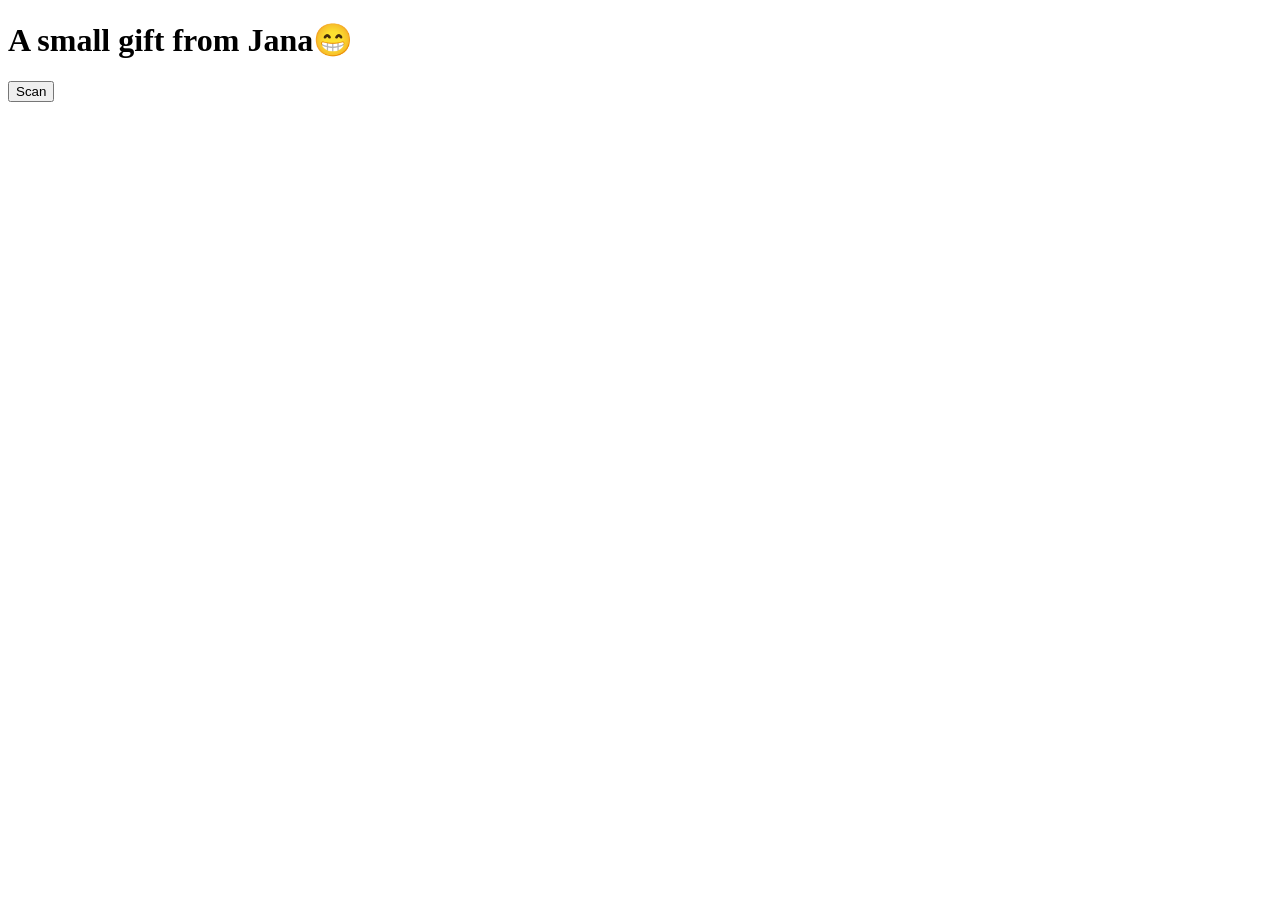
==== index.html @ ef1179a1 "Add files via upload" ====
<!DOCTYPE html>
<html lang="en">
<head>
    <meta charset="UTF-8">
    <meta name="viewport" content="width=device-width, initial-scale=1.0">
    <title>AR Web Version</title>
    <link rel="stylesheet" href="styles.css">
</head>
<body>
    <div class="container">
        <h1>A small gift from Jana😁</h1>
        <button id="scan-btn">Scan</button>
    </div>
    <script src="script.js"></script>
</body>
</html>
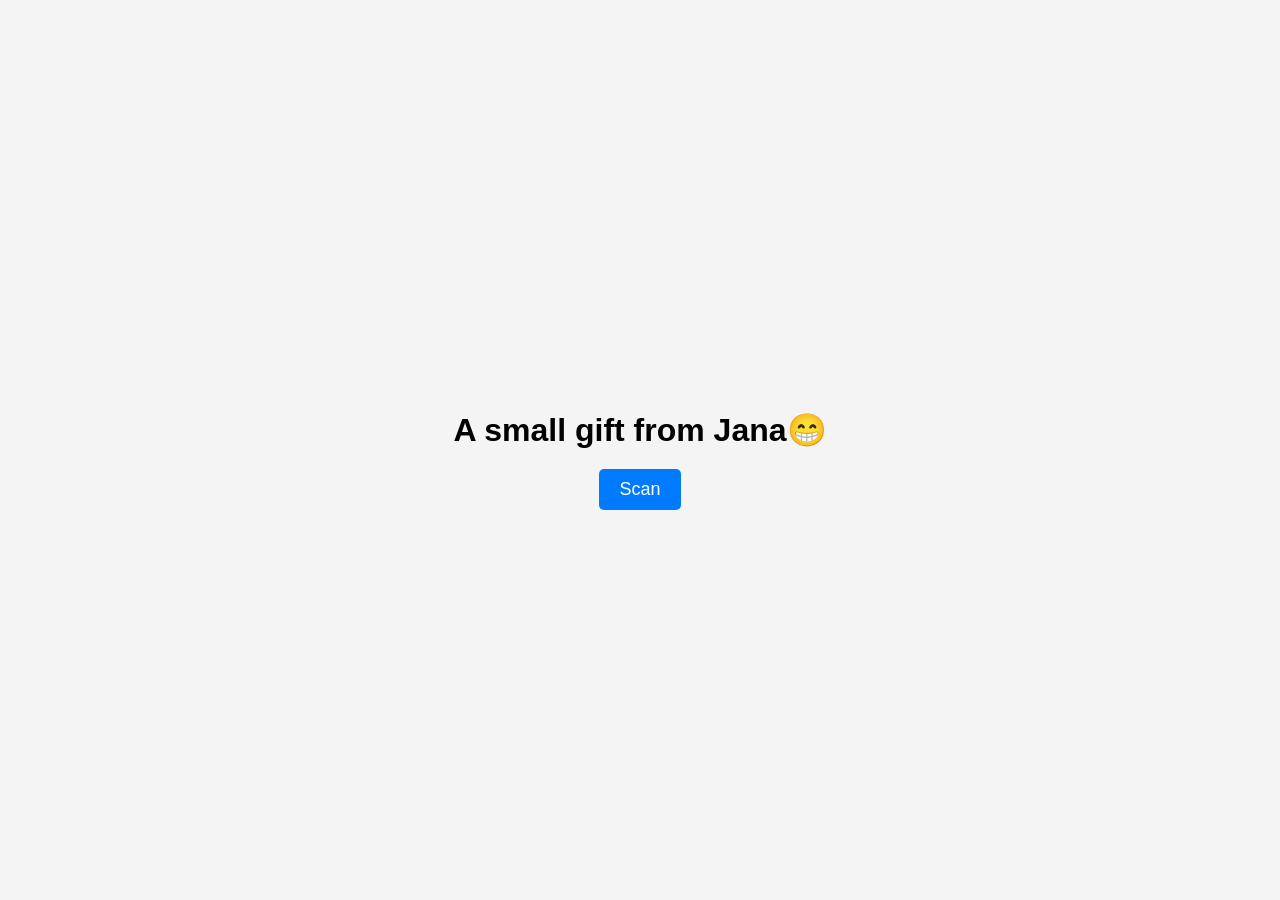
==== commit e0af5aaf: "Update index.html" ====
--- a/index.html
+++ b/index.html
@@ -3,14 +3,36 @@
 <head>
     <meta charset="UTF-8">
     <meta name="viewport" content="width=device-width, initial-scale=1.0">
-    <title>AR Web Version</title>
-    <link rel="stylesheet" href="styles.css">
+    <title>AR Web Viewer</title>
+    <style>
+        body {
+            font-family: Arial, sans-serif;
+            text-align: center;
+            background-color: #f4f4f4;
+            margin: 0;
+            padding: 0;
+            display: flex;
+            flex-direction: column;
+            justify-content: center;
+            align-items: center;
+            height: 100vh;
+        }
+        h1 {
+            margin-bottom: 20px;
+        }
+        button {
+            padding: 10px 20px;
+            font-size: 18px;
+            cursor: pointer;
+            border: none;
+            background-color: #007bff;
+            color: white;
+            border-radius: 5px;
+        }
+    </style>
 </head>
 <body>
-    <div class="container">
-        <h1>A small gift from Jana😁</h1>
-        <button id="scan-btn">Scan</button>
-    </div>
-    <script src="script.js"></script>
+    <h1>A small gift from Jana😁</h1>
+    <button onclick="location.href='scan.html'">Scan</button>
 </body>
 </html>
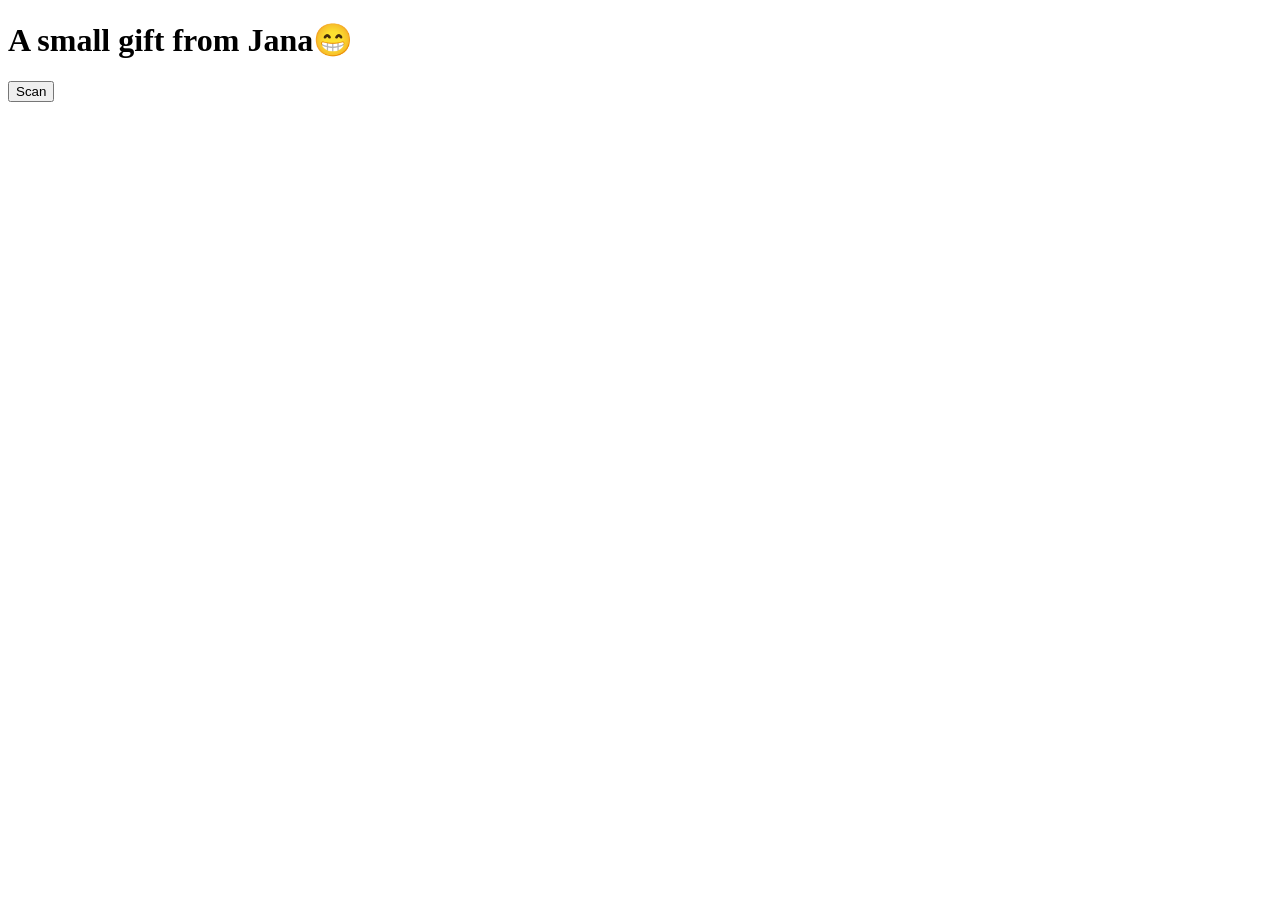
==== commit 0df04d81: "Update index.html" ====
--- a/index.html
+++ b/index.html
@@ -4,32 +4,7 @@
     <meta charset="UTF-8">
     <meta name="viewport" content="width=device-width, initial-scale=1.0">
     <title>AR Web Viewer</title>
-    <style>
-        body {
-            font-family: Arial, sans-serif;
-            text-align: center;
-            background-color: #f4f4f4;
-            margin: 0;
-            padding: 0;
-            display: flex;
-            flex-direction: column;
-            justify-content: center;
-            align-items: center;
-            height: 100vh;
-        }
-        h1 {
-            margin-bottom: 20px;
-        }
-        button {
-            padding: 10px 20px;
-            font-size: 18px;
-            cursor: pointer;
-            border: none;
-            background-color: #007bff;
-            color: white;
-            border-radius: 5px;
-        }
-    </style>
+    <link rel="stylesheet" href="style.css">
 </head>
 <body>
     <h1>A small gift from Jana😁</h1>
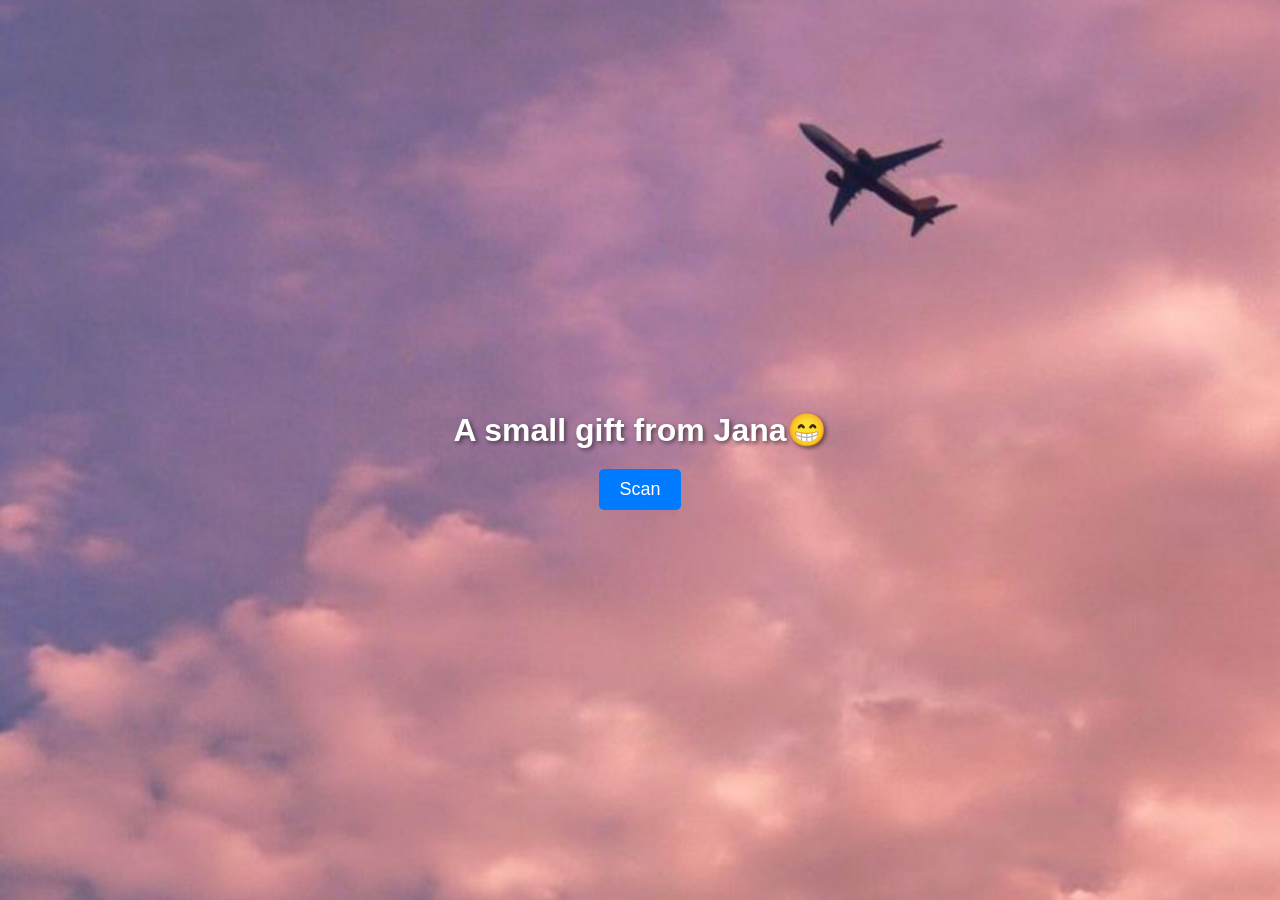
==== commit c1341f77: "Update index.html" ====
--- a/index.html
+++ b/index.html
@@ -4,7 +4,35 @@
     <meta charset="UTF-8">
     <meta name="viewport" content="width=device-width, initial-scale=1.0">
     <title>AR Web Viewer</title>
-    <link rel="stylesheet" href="style.css">
+    <style>
+        body {
+            font-family: Arial, sans-serif;
+            text-align: center;
+            background: url('bg.jpg') no-repeat center center fixed;
+            background-size: cover;
+            margin: 0;
+            padding: 0;
+            display: flex;
+            flex-direction: column;
+            justify-content: center;
+            align-items: center;
+            height: 100vh;
+        }
+        h1 {
+            margin-bottom: 20px;
+            color: white;
+            text-shadow: 2px 2px 4px rgba(0, 0, 0, 0.5);
+        }
+        button {
+            padding: 10px 20px;
+            font-size: 18px;
+            cursor: pointer;
+            border: none;
+            background-color: #007bff;
+            color: white;
+            border-radius: 5px;
+        }
+    </style>
 </head>
 <body>
     <h1>A small gift from Jana😁</h1>
